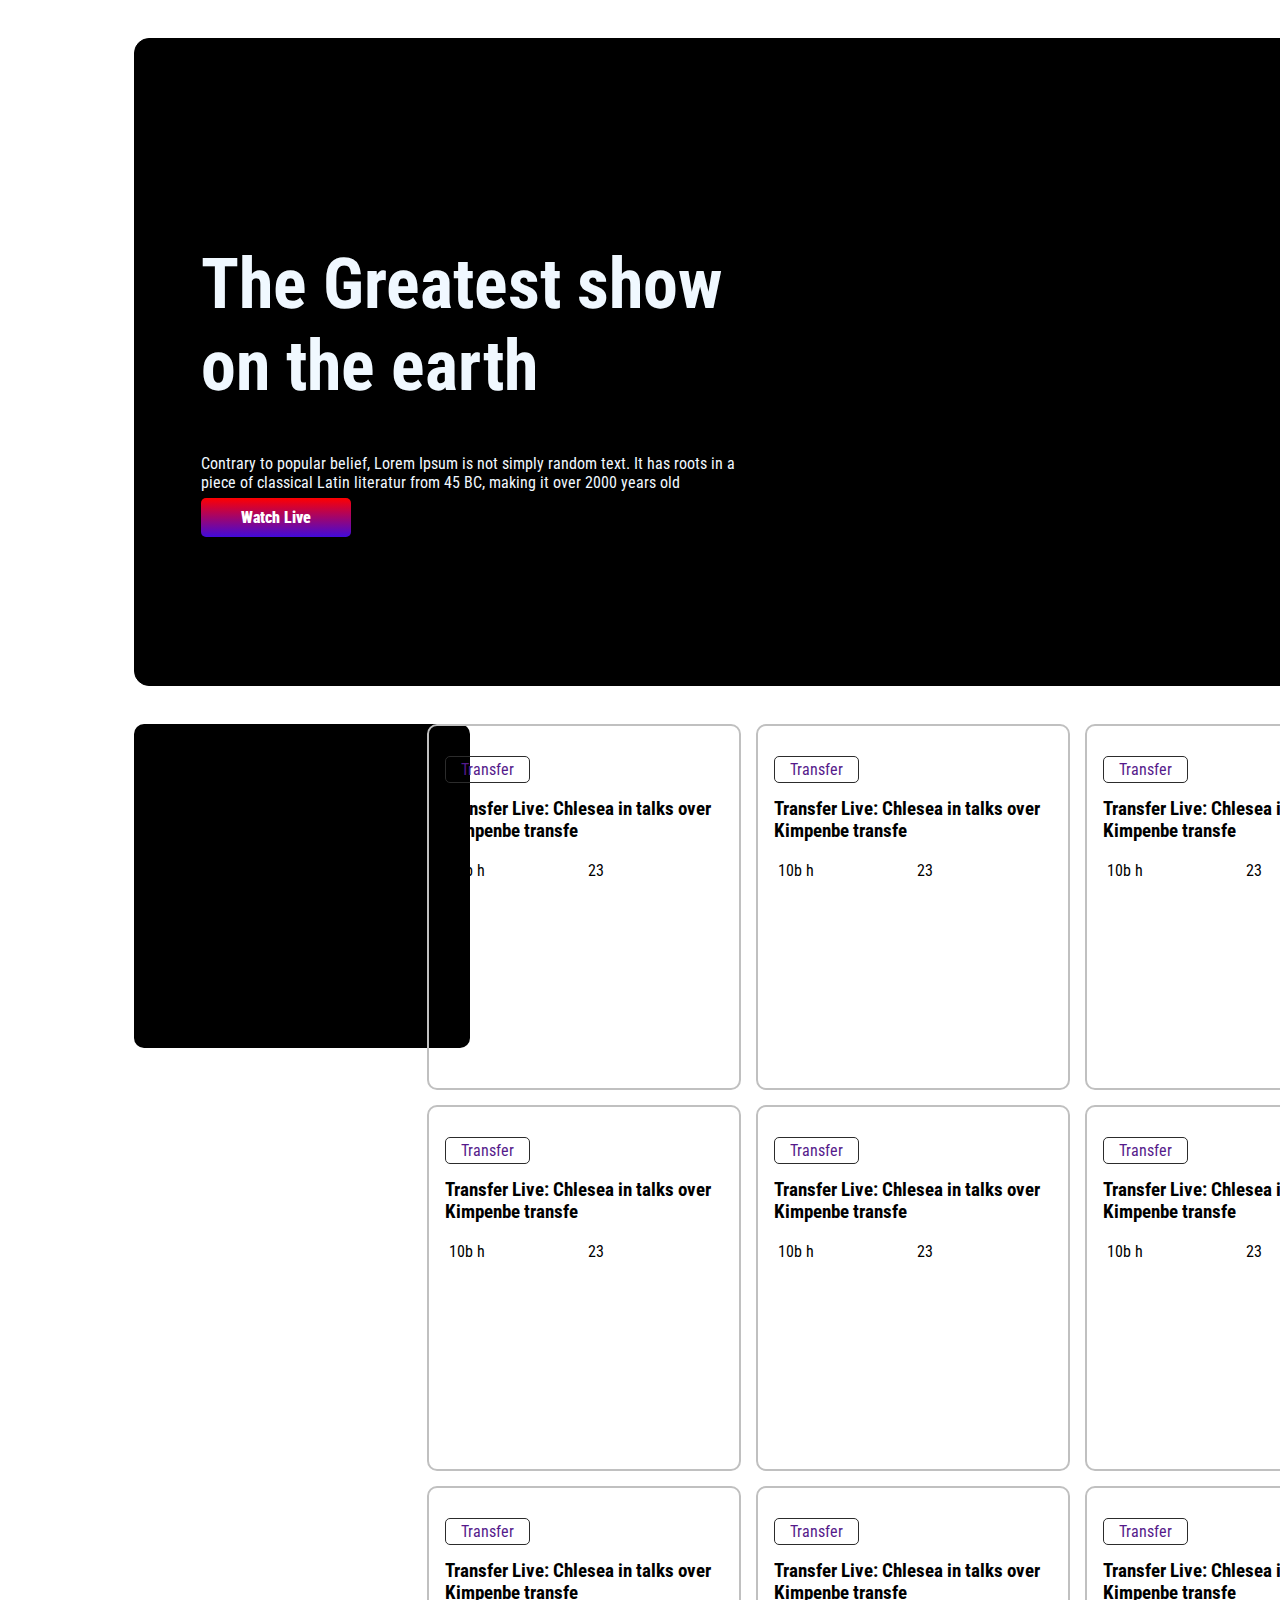
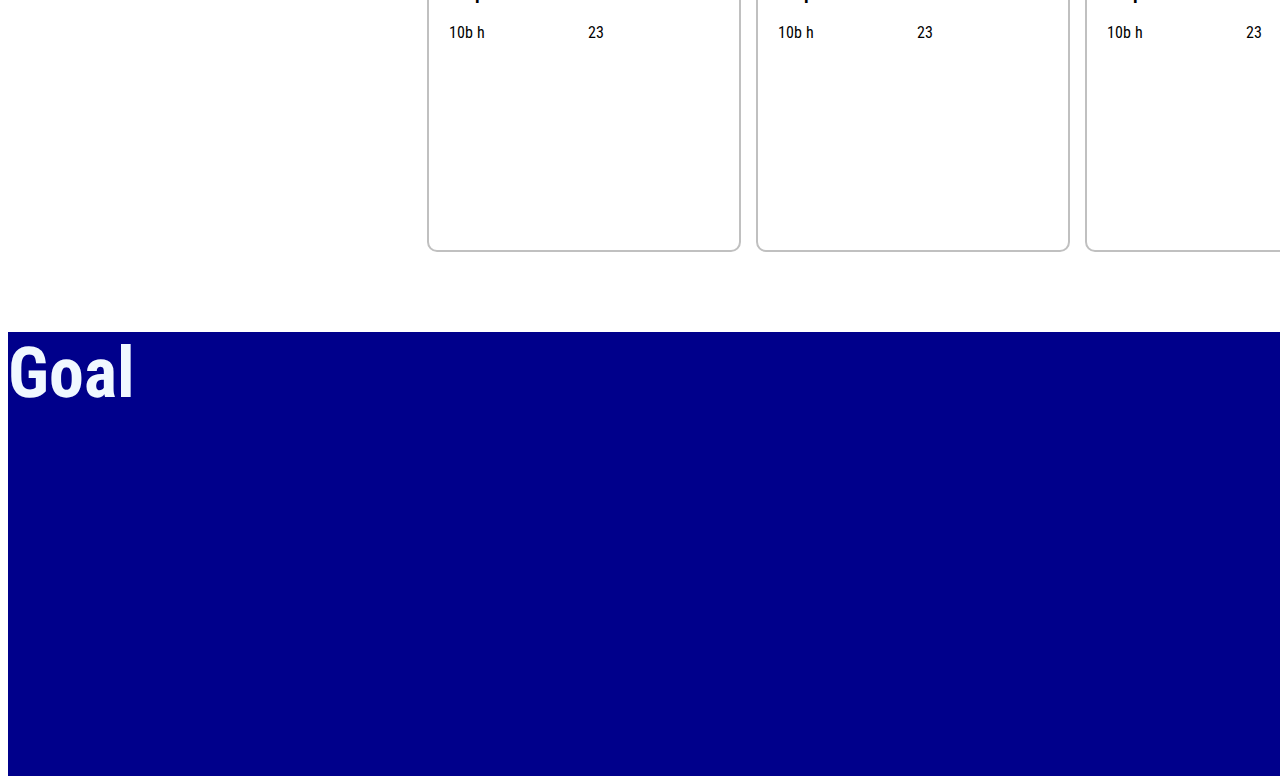
==== Index.html @ a51ad925 "something" ====
<!DOCTYPE html>
<html lang="en">

<head>
    <meta charset="UTF-8">
    <meta http-equiv="X-UA-Compatible" content="IE=edge">
    <meta name="viewport" content="width=device-width, initial-scale=1.0">
    <title>World Cup</title>
    <link rel="stylesheet" href="style.css">
    <link rel="preconnect" href="https://fonts.googleapis.com">
    <link rel="preconnect" href="https://fonts.gstatic.com" crossorigin>
    <link
        href="https://fonts.googleapis.com/css2?family=Oswald:wght@300&family=Poppins:ital@0;1&family=Roboto&family=Roboto+Condensed:wght@300&display=swap"
        rel="stylesheet">
    <script src="https://kit.fontawesome.com/2b59e7fc15.js" crossorigin="anonymous"></script>
</head>

<body>
    <!-- Header Section Start -->

    <header class="header">
        <div class="header-a">
            <h1>The Greatest
                show on the
                earth
            </h1>
            <p>
                Contrary to popular belief, Lorem Ipsum is not simply random text. It has roots in a piece of classical
                Latin literatur from 45 BC, making it over 2000 years old
            </p>
            <a class="link-button" href=" ">
                Watch Live <i class="fa-solid fa-angle-right"></i></a>
        </div>
        <div>
            <img src="images/Banner Image.png" class="header-b" alt="">
        </div>

    </header>
    <!-- Header Section end -->

    <!-- Menu Section Start -->
    <section class="menu">
        <div>
            <aside class="menu-a">
                <!-- <span><a class="menu-button" href=" ">
                    Watch Live </a>
            </span>
            <span><a class="menu-button" href=" ">
                    Watch Live </a>
            </span>
            <span>
                <a class="menu-button" href=" ">
                    Watch Live </a>
            </span> -->

            </aside>
        </div>
        <div class="container">
            <div class="item-a">
                <img src="images/Blog Image.png" alt="">
                <div class="item">
                    <a href="" class="button">Transfer</a>
                    <h3>Transfer Live: Chlesea in talks
                        over Kimpenbe transfe</h3>
                    <span class="icon">
                        <div> <img src="images/Time Icon.png" alt=""> 10b h</div>
                        <div><img src="images/Chat Icon.png" alt=""> 23</div>
                    </span>
                </div>

            </div>
            <div class="item-a">
                <img src="images/Blog Image.png" alt="">
                <div class="item">
                    <a href="" class="button">Transfer</a>
                    <h3>Transfer Live: Chlesea in talks
                        over Kimpenbe transfe</h3>
                    <span class="icon">
                        <div> <img src="images/Time Icon.png" alt=""> 10b h</div>
                        <div><img src="images/Chat Icon.png" alt=""> 23</div>
                    </span>
                </div>

            </div>
            <div class="item-a">
                <img src="images/Blog Image.png" alt="">
                <div class="item">
                    <a href="" class="button">Transfer</a>
                    <h3>Transfer Live: Chlesea in talks
                        over Kimpenbe transfe</h3>
                    <span class="icon">
                        <div> <img src="images/Time Icon.png" alt=""> 10b h</div>
                        <div><img src="images/Chat Icon.png" alt=""> 23</div>
                    </span>
                </div>

            </div>
            <div class="item-a">
                <img src="images/Blog Image.png" alt="">
                <div class="item">
                    <a href="" class="button">Transfer</a>
                    <h3>Transfer Live: Chlesea in talks
                        over Kimpenbe transfe</h3>
                    <span class="icon">
                        <div> <img src="images/Time Icon.png" alt=""> 10b h</div>
                        <div><img src="images/Chat Icon.png" alt=""> 23</div>
                    </span>
                </div>

            </div>
            <div class="item-a">
                <img src="images/Blog Image.png" alt="">
                <div class="item">
                    <a href="" class="button">Transfer</a>
                    <h3>Transfer Live: Chlesea in talks
                        over Kimpenbe transfe</h3>
                    <span class="icon">
                        <div> <img src="images/Time Icon.png" alt=""> 10b h</div>
                        <div><img src="images/Chat Icon.png" alt=""> 23</div>
                    </span>
                </div>

            </div>
            <div class="item-a">
                <img src="images/Blog Image.png" alt="">
                <div class="item">
                    <a href="" class="button">Transfer</a>
                    <h3>Transfer Live: Chlesea in talks
                        over Kimpenbe transfe</h3>
                    <span class="icon">
                        <div> <img src="images/Time Icon.png" alt=""> 10b h</div>
                        <div><img src="images/Chat Icon.png" alt=""> 23</div>
                    </span>
                </div>

            </div>
            <div class="item-a">
                <img src="images/Blog Image.png" alt="">
                <div class="item">
                    <a href="" class="button">Transfer</a>
                    <h3>Transfer Live: Chlesea in talks
                        over Kimpenbe transfe</h3>
                    <span class="icon">
                        <div> <img src="images/Time Icon.png" alt=""> 10b h</div>
                        <div><img src="images/Chat Icon.png" alt=""> 23</div>
                    </span>
                </div>

            </div>
            <div class="item-a">
                <img src="images/Blog Image.png" alt="">
                <div class="item">
                    <a href="" class="button">Transfer</a>
                    <h3>Transfer Live: Chlesea in talks
                        over Kimpenbe transfe</h3>
                    <span class="icon">
                        <div> <img src="images/Time Icon.png" alt=""> 10b h</div>
                        <div><img src="images/Chat Icon.png" alt=""> 23</div>
                    </span>
                </div>

            </div>
            <div class="item-a">
                <img src="images/Blog Image.png" alt="">
                <div class="item">
                    <a href="" class="button">Transfer</a>
                    <h3>Transfer Live: Chlesea in talks
                        over Kimpenbe transfe</h3>
                    <span class="icon">
                        <div> <img src="images/Time Icon.png" alt=""> 10b h</div>
                        <div><img src="images/Chat Icon.png" alt=""> 23</div>
                    </span>
                </div>

            </div>

        </div>
    </section>

    <!-- Menu Section End -->


    <footer class="footer">
        <h1>Goal</h1>

    </footer>
</body>

</html>
---- style.css ----
body {
    font-family: 'Oswald', sans-serif;
    font-family: 'Poppins', sans-serif;
    font-family: 'Roboto', sans-serif;
    font-family: 'Roboto Condensed', sans-serif;
}

/* header section style start */

.header {
    align-items: center;
    height: 646px;
    width: 1321px;
    background-color: black;
    margin-top: 3%;
    margin-left: 10%;
    margin-right: 10%;
    border: 1px solid black;
    border-radius: 15px;
    display: grid;
    grid-template-columns: repeat(2, 1fr);
    justify-content: center
}

h1 {
    font-size: 70px;
    color: aliceblue;
}

.header-a {
    padding-left: 10%;
    /* padding-top: 10%; */
    color: aliceblue;
    padding-right: 5%;
}

.link-button {
    text-decoration: none;
    padding: 10px 40px;
    background-image: linear-gradient(#ff0000, rgb(65, 10, 218));
    border-radius: 5px;
    font-weight: 900;
    color: white;
}

.header-b {
    height: 550px;
    padding-top: 50px;
    padding-left: 5%;

}

/* header section style start */

/* menu section style start */
.menu {
    display: grid;
    grid-template-columns: 25% 75%;
    margin-top: 3%;
    margin-left: 10%;
    margin-right: 10%;


}

.menu-a {
    display: grid;
    grid-template-rows: repeat(1, 1fr);

    height: 312px;
    width: 310px;
    background-color: black;
    border: 1px;
    border-radius: 10px;
    padding-left: 5%;
    padding-right: 5%;
    padding-top: 5%;
}

.menu-button {

    border: 1px solid white;
    border-radius: 5px;
    justify-content: center;
    background-color: white;
    text-align: center;
    font-weight: 1000;
    font-size: 30px;


}

a {
    text-decoration: none;
}


/* menu section style end */
.container {
    display: grid;
    grid-template-columns: repeat(3, 1fr);
    gap: 15px;
    padding-left: 15px;
    margin-left: 25px;
    margin-right: 10%;
}

.item-a {
    border: 2px solid silver;
    border-radius: 10px;
    width: 310px;
    height: 362px;


}

.item {

    padding-left: 5%;
    padding-right: 5%;
    padding-top: 5%;
}


.button {
    margin-top: 5px;
    text-decoration: none;
    border: 1px solid rgb(44, 44, 44);
    border-radius: 5px;
    padding-left: 15px;
    padding-right: 15px;
    padding-top: 3px;
    padding-bottom: 3px
}

.icon {
    display: grid;
    grid-template-columns: repeat(2, 1fr);
    padding-bottom: 5px;
}

/* footer style start */
.footer {
    width: 1600px;
    height: 444px;
    background-color: darkblue;
    margin-top: 80px;
}

/* footer style start */
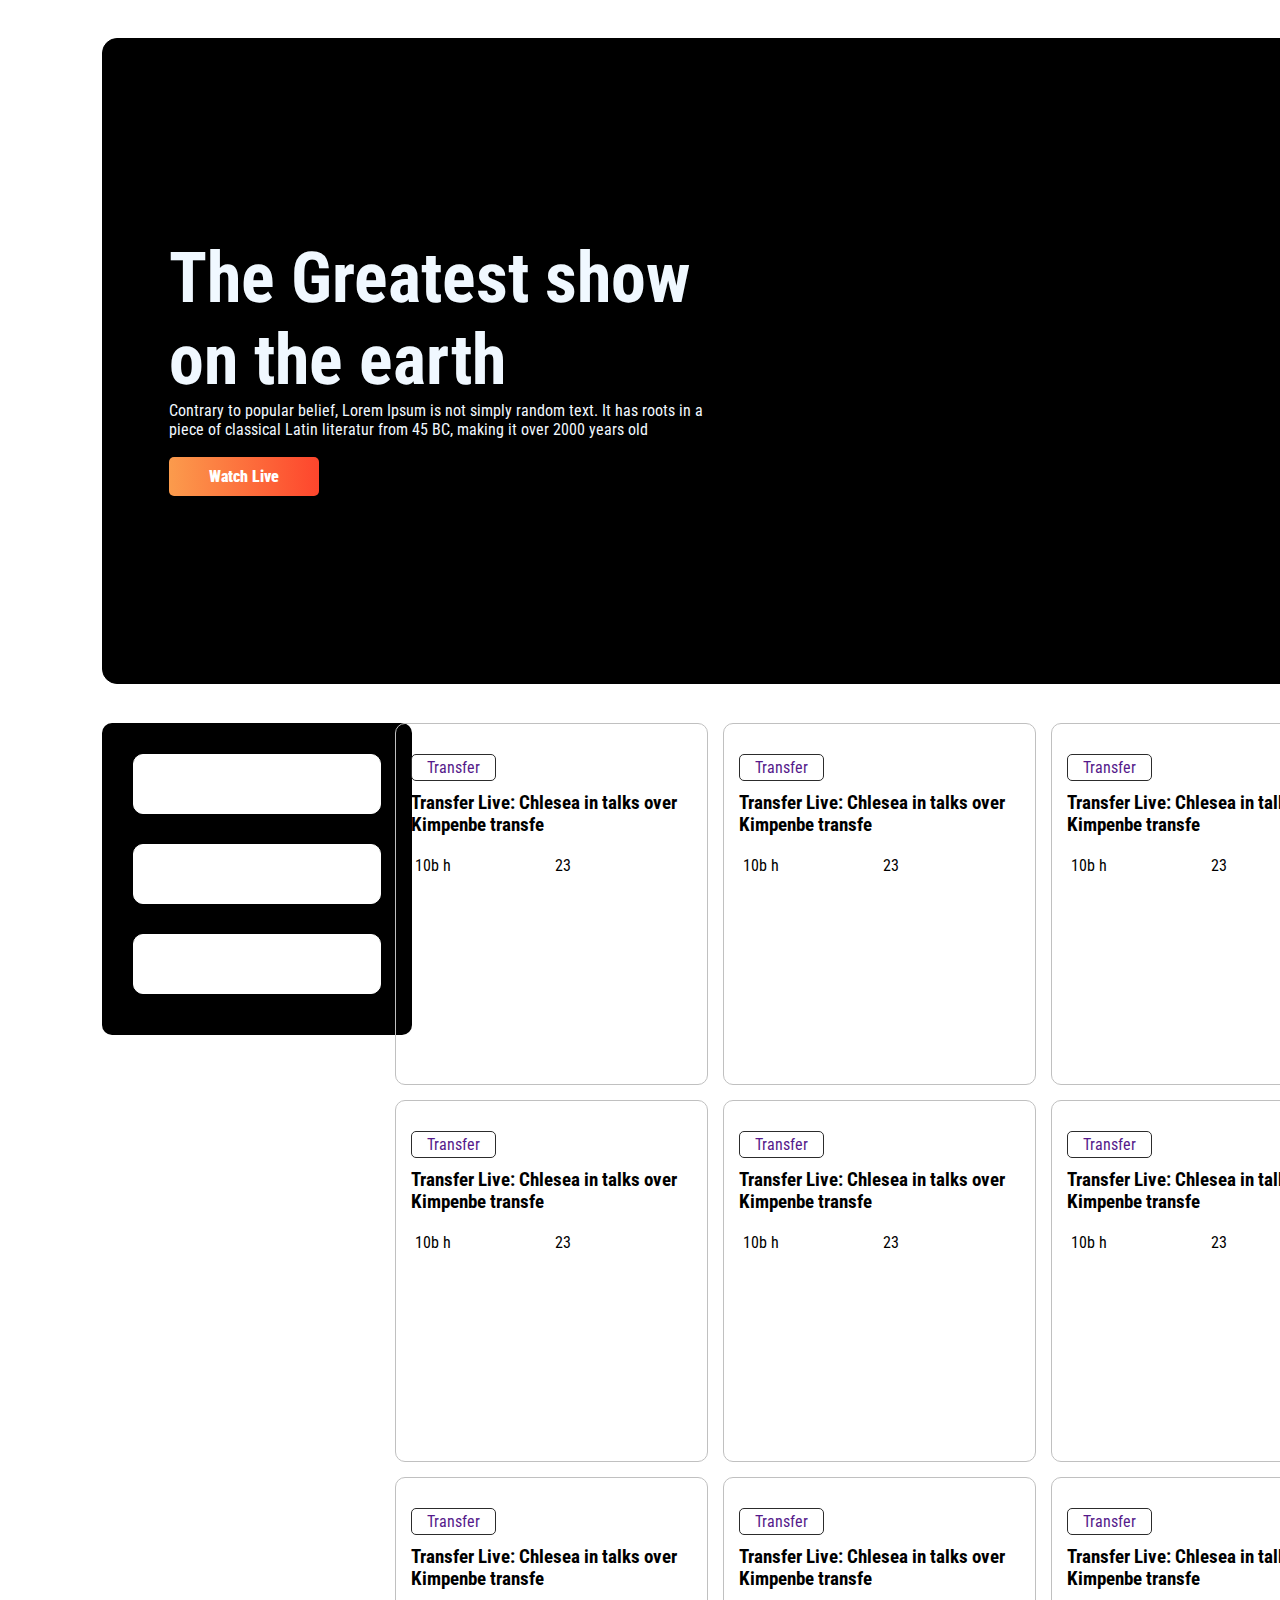
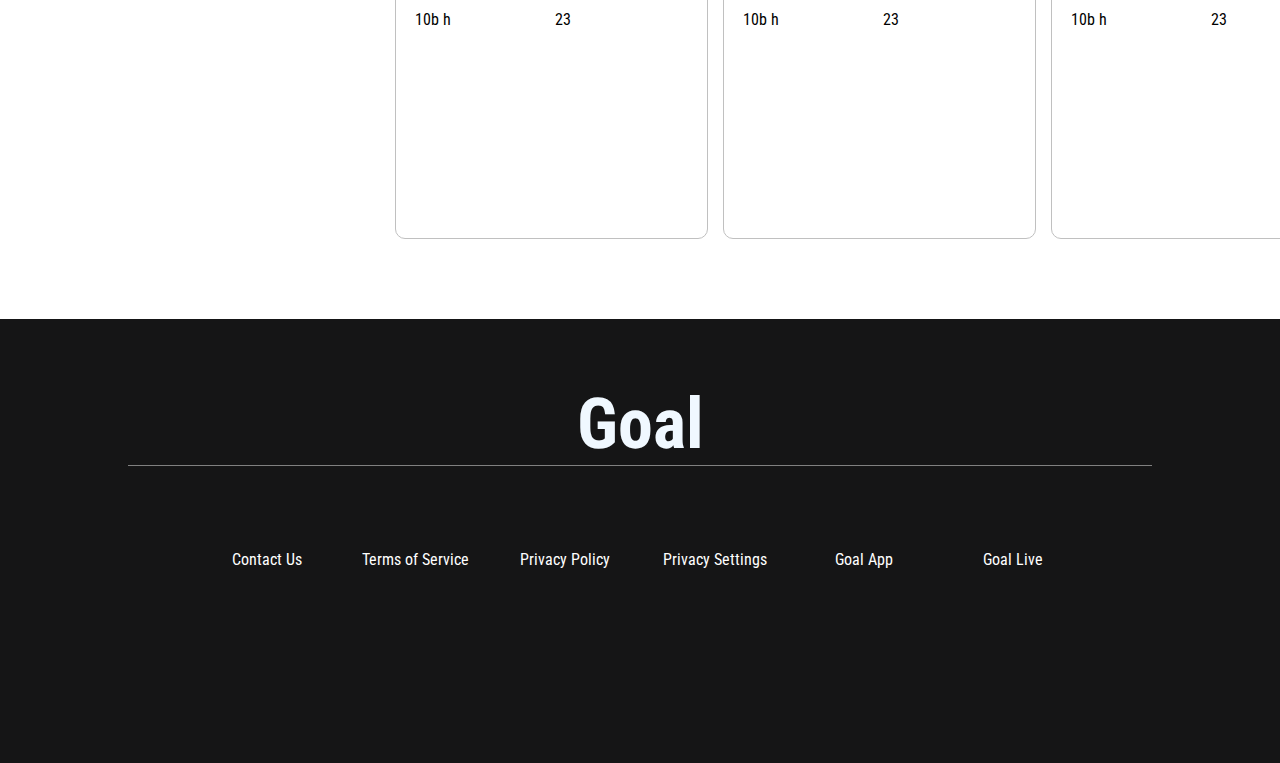
==== commit 60719f4a: "somthing" ====
--- a/Index.html
+++ b/Index.html
@@ -18,17 +18,20 @@
 <body>
     <!-- Header Section Start -->
 
-    <header class="header">
+    <header>
         <div class="header-a">
             <h1>The Greatest
                 show on the
                 earth
             </h1>
-            <p>
-                Contrary to popular belief, Lorem Ipsum is not simply random text. It has roots in a piece of classical
-                Latin literatur from 45 BC, making it over 2000 years old
-            </p>
-            <a class="link-button" href=" ">
+            <div>
+                <p>
+                    Contrary to popular belief, Lorem Ipsum is not simply random text. It has roots in a piece of
+                    classical
+                    Latin literatur from 45 BC, making it over 2000 years old
+                </p>
+            </div>
+            <a href=" " class="link-button">
                 Watch Live <i class="fa-solid fa-angle-right"></i></a>
         </div>
         <div>
@@ -42,17 +45,11 @@
     <section class="menu">
         <div>
             <aside class="menu-a">
-                <!-- <span><a class="menu-button" href=" ">
-                    Watch Live </a>
-            </span>
-            <span><a class="menu-button" href=" ">
-                    Watch Live </a>
-            </span>
-            <span>
-                <a class="menu-button" href=" ">
-                    Watch Live </a>
-            </span> -->
-
+                <ul>
+                    <li>Upcoming Match</li>
+                    <li>All Group</li>
+                    <li>Blog</li>
+                </ul>
             </aside>
         </div>
         <div class="container">
@@ -180,10 +177,25 @@
     <!-- Menu Section End -->
 
 
-    <footer class="footer">
-        <h1>Goal</h1>
-
-    </footer>
+    <section>
+        <footer class="footer">
+            <h1>Goal</h1>
+            <hr>
+
+
+
+            <div class="footer-menu">
+                <div> <a href="" class="footer-text"> Contact Us</a></div>
+                <div> <a href="" class="footer-text"> Terms of Service</a></div>
+                <div> <a href="" class="footer-text"> Privacy Policy</a></div>
+                <div> <a href="" class="footer-text"> Privacy Settings</a></div>
+                <div> <a href="" class="footer-text"> Goal App</a></div>
+                <div> <a href="" class="footer-text"> Goal Live</a></div>
+
+            </div>
+
+        </footer>
+    </section>
 </body>
 
 </html>--- a/style.css
+++ b/style.css
@@ -1,3 +1,13 @@
+* {
+    padding: 0;
+    margin: 0;
+    box-sizing: border-box;
+
+}
+
+
+
+
 body {
     font-family: 'Oswald', sans-serif;
     font-family: 'Poppins', sans-serif;
@@ -7,13 +17,13 @@
 
 /* header section style start */
 
-.header {
+header {
     align-items: center;
     height: 646px;
     width: 1321px;
     background-color: black;
     margin-top: 3%;
-    margin-left: 10%;
+    margin-left: 8%;
     margin-right: 10%;
     border: 1px solid black;
     border-radius: 15px;
@@ -34,10 +44,14 @@
     padding-right: 5%;
 }
 
+header p {
+    margin-bottom: 5%;
+}
+
 .link-button {
     text-decoration: none;
     padding: 10px 40px;
-    background-image: linear-gradient(#ff0000, rgb(65, 10, 218));
+    background-image: linear-gradient(88.33deg, #FBA24F -7.64%, #FF1E1E 145.94%);
     border-radius: 5px;
     font-weight: 900;
     color: white;
@@ -57,24 +71,53 @@
     display: grid;
     grid-template-columns: 25% 75%;
     margin-top: 3%;
-    margin-left: 10%;
-    margin-right: 10%;
-
-
-}
-
-.menu-a {
-    display: grid;
-    grid-template-rows: repeat(1, 1fr);
-
+    margin-left: 8%;
+    margin-right: 10%;
+
+
+
+}
+
+aside {
     height: 312px;
     width: 310px;
     background-color: black;
     border: 1px;
     border-radius: 10px;
-    padding-left: 5%;
-    padding-right: 5%;
-    padding-top: 5%;
+    color: white;
+
+}
+
+ul {
+    list-style: none;
+    margin-left: 10%;
+    margin-right: 10%;
+    margin-bottom: 10%;
+    padding-top: 10%;
+    text-align: center;
+}
+
+li {
+    border: 1px solid white;
+    background-color: white;
+    border-radius: 10px;
+    width: auto;
+    height: 60px;
+    margin-bottom: 30px;
+    font-weight: 1000;
+    padding-top: 10px;
+
+}
+
+li a {
+    color: rgb(8, 8, 8);
+    font-size: 2em;
+
+
+}
+
+li:hover {
+    color: #FBA24F;
 }
 
 .menu-button {
@@ -101,14 +144,14 @@
     grid-template-columns: repeat(3, 1fr);
     gap: 15px;
     padding-left: 15px;
-    margin-left: 25px;
+    margin-left: 15px;
     margin-right: 10%;
 }
 
 .item-a {
-    border: 2px solid silver;
-    border-radius: 10px;
-    width: 310px;
+    border: 1px solid silver;
+    border-radius: 10px;
+    width: 313px;
     height: 362px;
 
 
@@ -130,21 +173,97 @@
     padding-left: 15px;
     padding-right: 15px;
     padding-top: 3px;
-    padding-bottom: 3px
+    padding-bottom: 3px;
+
+}
+
+h3 {
+    margin-top: 15px;
 }
 
 .icon {
     display: grid;
     grid-template-columns: repeat(2, 1fr);
     padding-bottom: 5px;
+    margin-top: 20px;
 }
 
 /* footer style start */
 .footer {
-    width: 1600px;
+    width: 100%;
     height: 444px;
-    background-color: darkblue;
+    background-color: rgb(21, 21, 22);
     margin-top: 80px;
-}
-
-/* footer style start */+    text-align: center;
+    padding-top: 5%;
+}
+
+.footer-menu {
+    display: grid;
+    grid-template-columns: repeat(6, 1fr);
+    justify-content: space-evenly;
+    margin-left: 15%;
+    margin-right: 15%;
+    margin-top: 5%;
+    padding-top: 20px;
+}
+
+.footer-text {
+    color: white;
+}
+
+footer hr {
+    width: 80%;
+    border: none;
+    margin: auto;
+    border-top: 0.5px gray solid;
+}
+
+/* footer style start */
+
+/* website-2 style start  */
+.flag-menu {
+    display: grid;
+    grid-template-columns: 25%, 75%;
+    grid-template-columns: 25% 75%;
+    margin-top: 8%;
+    margin-left: 8%;
+    margin-right: 10%;
+}
+
+.container-a {
+    display: grid;
+    grid-template-columns: repeat(3, 1fr);
+    gap: 15px;
+    padding-left: 15px;
+    margin-left: 15px;
+    margin-right: 10%;
+
+}
+
+.flag-a {
+    border: 1px solid silver;
+    border-radius: 10px;
+    width: 312px;
+    height: 242px;
+    padding-top: 50px;
+    padding-left: 20px;
+    padding-right: 20px;
+    padding-bottom: 10px;
+    justify-content: center;
+    text-align: center;
+}
+
+h2 {
+    text-align: center;
+    justify-content: center;
+    margin-top: 20px;
+    margin-bottom: 10px;
+}
+
+.flag {
+    display: grid;
+    grid-template-columns: repeat(3, 1fr)
+}
+
+/* website-2 style end  */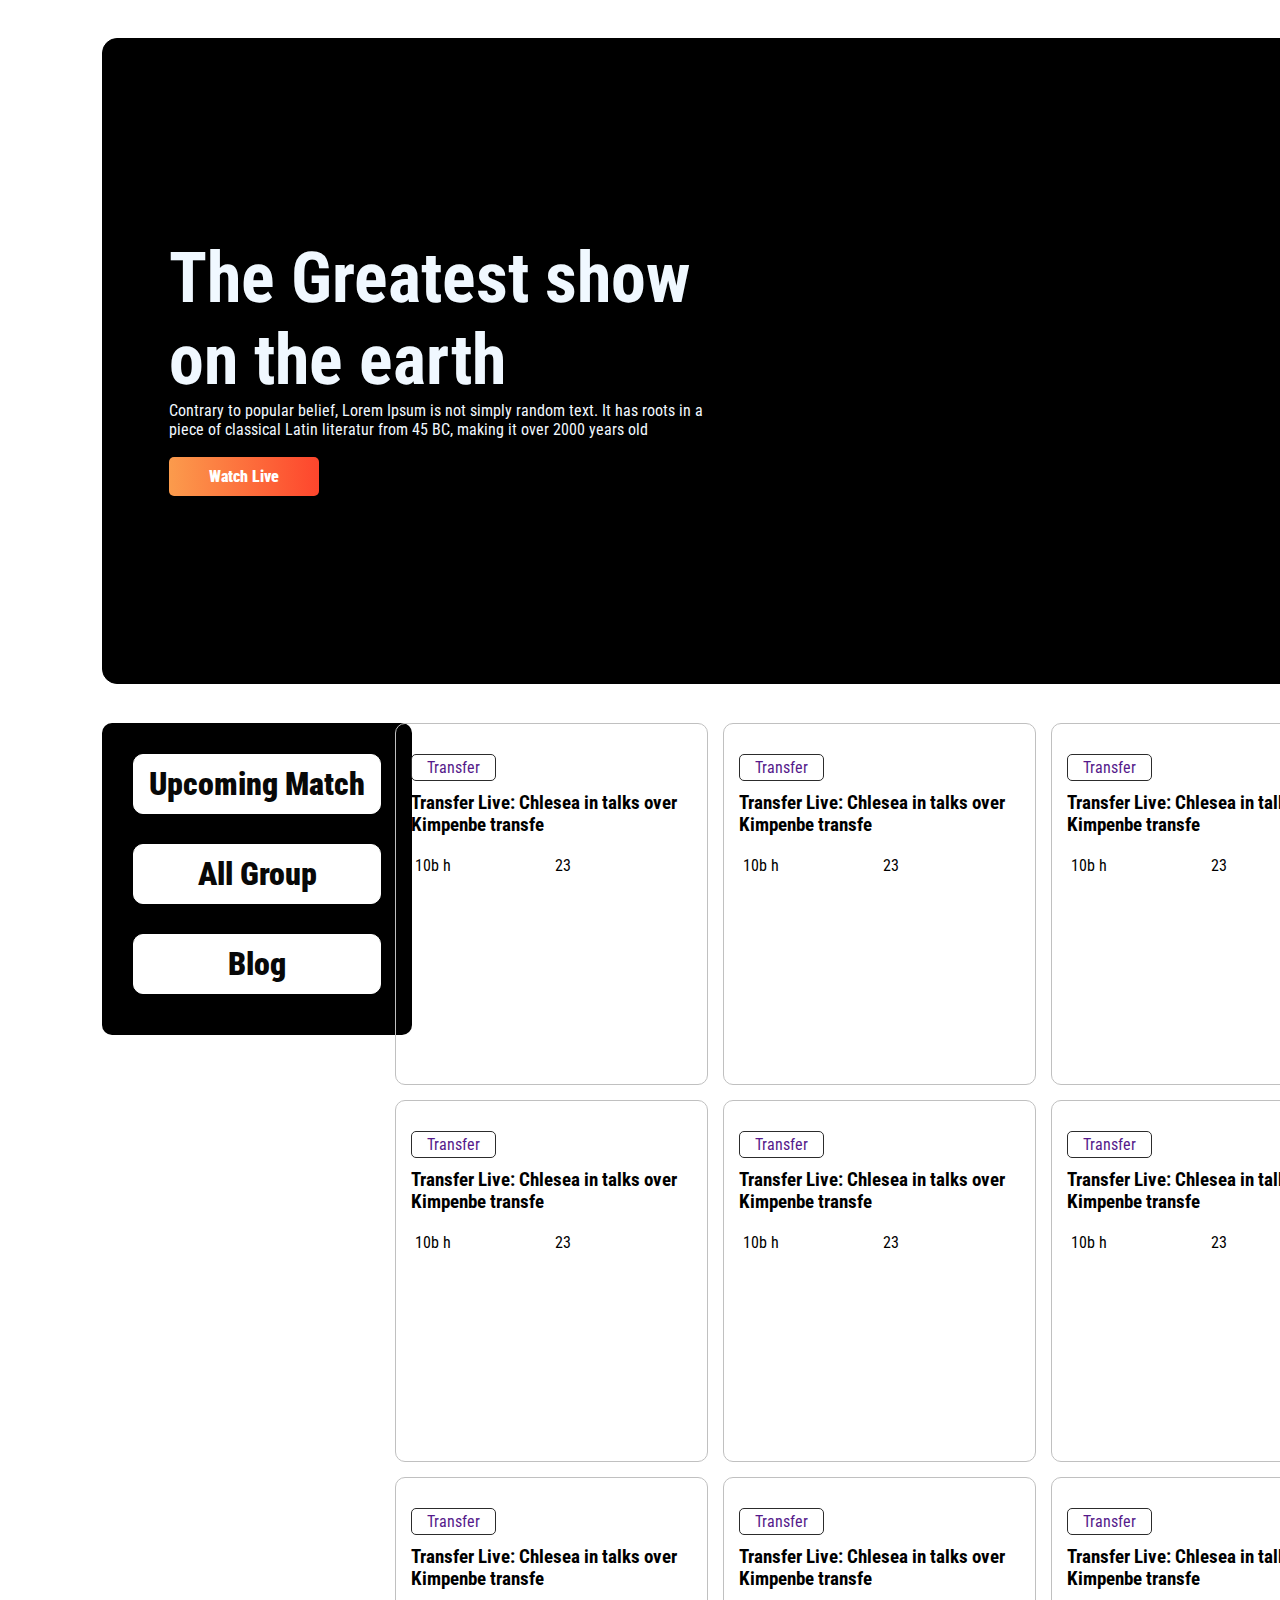
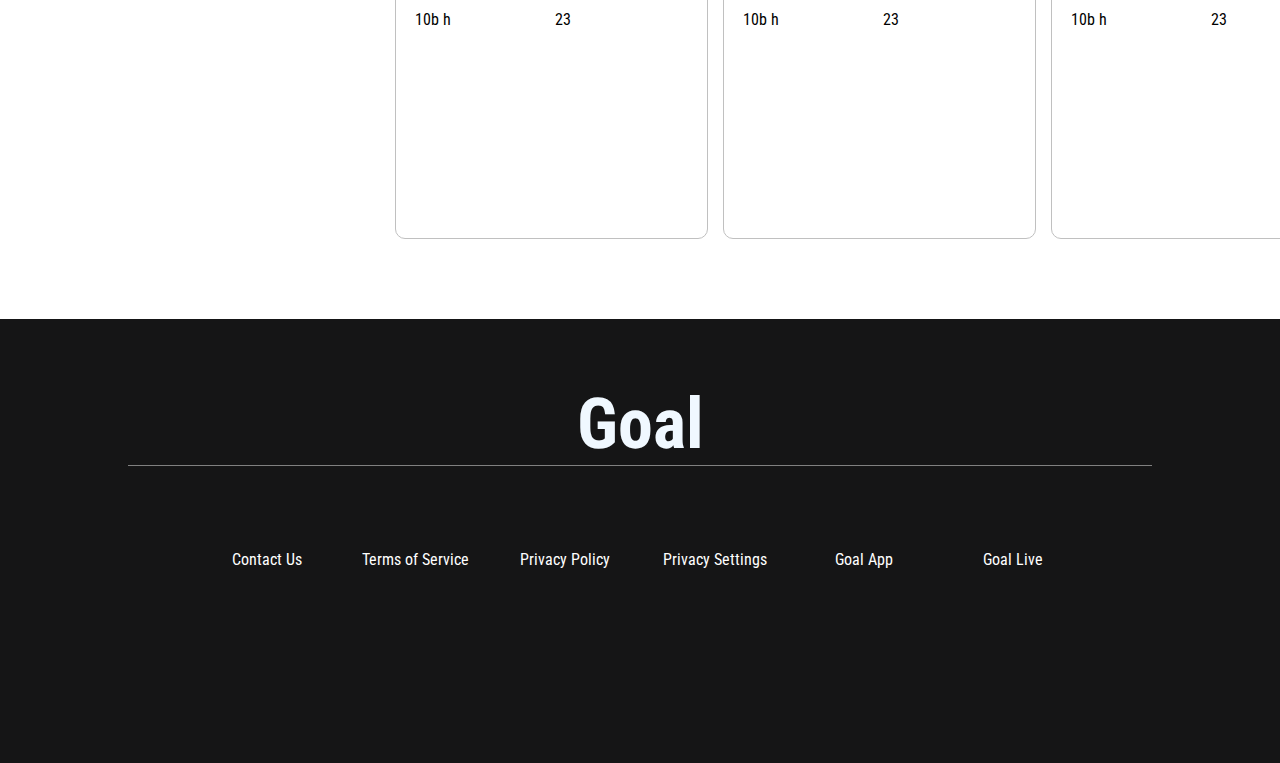
==== commit 4fb51563: "test" ====
--- a/Index.html
+++ b/Index.html
@@ -35,7 +35,7 @@
                 Watch Live <i class="fa-solid fa-angle-right"></i></a>
         </div>
         <div>
-            <img src="images/Banner Image.png" class="header-b" alt="">
+            <img src="images/Banner Image.png" class="header-img" alt="">
         </div>
 
     </header>
@@ -46,9 +46,16 @@
         <div>
             <aside class="menu-a">
                 <ul>
-                    <li>Upcoming Match</li>
-                    <li>All Group</li>
-                    <li>Blog</li>
+                    <li>
+                        <a href="page2.html"> Upcoming Match</a>
+                    </li>
+                    <li>
+                        <a href="#"> All Group</a>
+                    </li>
+                    <li>
+                        <a href="#"> Blog</a>
+                    </li>
+
                 </ul>
             </aside>
         </div>
@@ -176,7 +183,7 @@
 
     <!-- Menu Section End -->
 
-
+    <!-- footer section Start -->
     <section>
         <footer class="footer">
             <h1>Goal</h1>
@@ -196,6 +203,7 @@
 
         </footer>
     </section>
+    <!-- footer section end -->
 </body>
 
 </html>--- a/style.css
+++ b/style.css
@@ -4,6 +4,8 @@
     box-sizing: border-box;
 
 }
+
+@media screen {}
 
 
 
@@ -57,12 +59,33 @@
     color: white;
 }
 
-.header-b {
-    height: 550px;
+
+
+.header-img {
+
+    height: 645px;
     padding-top: 50px;
     padding-left: 5%;
-
-}
+    transition: 1s;
+    animation: right-to-left 3s linear infinite;
+
+}
+
+@keyframes right-to-left {
+    0% {
+        margin-left: 0;
+    }
+
+    50% {
+        margin-left: -10px;
+        transition: 0.5s;
+    }
+
+    100% {
+        margin-left: 0;
+    }
+}
+
 
 /* header section style start */
 
@@ -78,6 +101,7 @@
 
 }
 
+/* aside section style start  */
 aside {
     height: 312px;
     width: 310px;
@@ -117,8 +141,13 @@
 }
 
 li:hover {
-    color: #FBA24F;
-}
+    background-color: #FBA24F;
+
+
+}
+
+
+/* aside section style end  */
 
 .menu-button {
 
@@ -138,7 +167,7 @@
 }
 
 
-/* menu section style end */
+
 .container {
     display: grid;
     grid-template-columns: repeat(3, 1fr);
@@ -188,6 +217,8 @@
     margin-top: 20px;
 }
 
+/* menu section style end */
+
 /* footer style start */
 .footer {
     width: 100%;
@@ -221,7 +252,7 @@
 
 /* footer style start */
 
-/* website-2 style start  */
+/* website-2 menu style start  */
 .flag-menu {
     display: grid;
     grid-template-columns: 25%, 75%;
@@ -266,4 +297,7 @@
     grid-template-columns: repeat(3, 1fr)
 }
 
-/* website-2 style end  */+/* website-2 menu style end  */
+
+/* tablate view style start */
+/* tablate view style end */